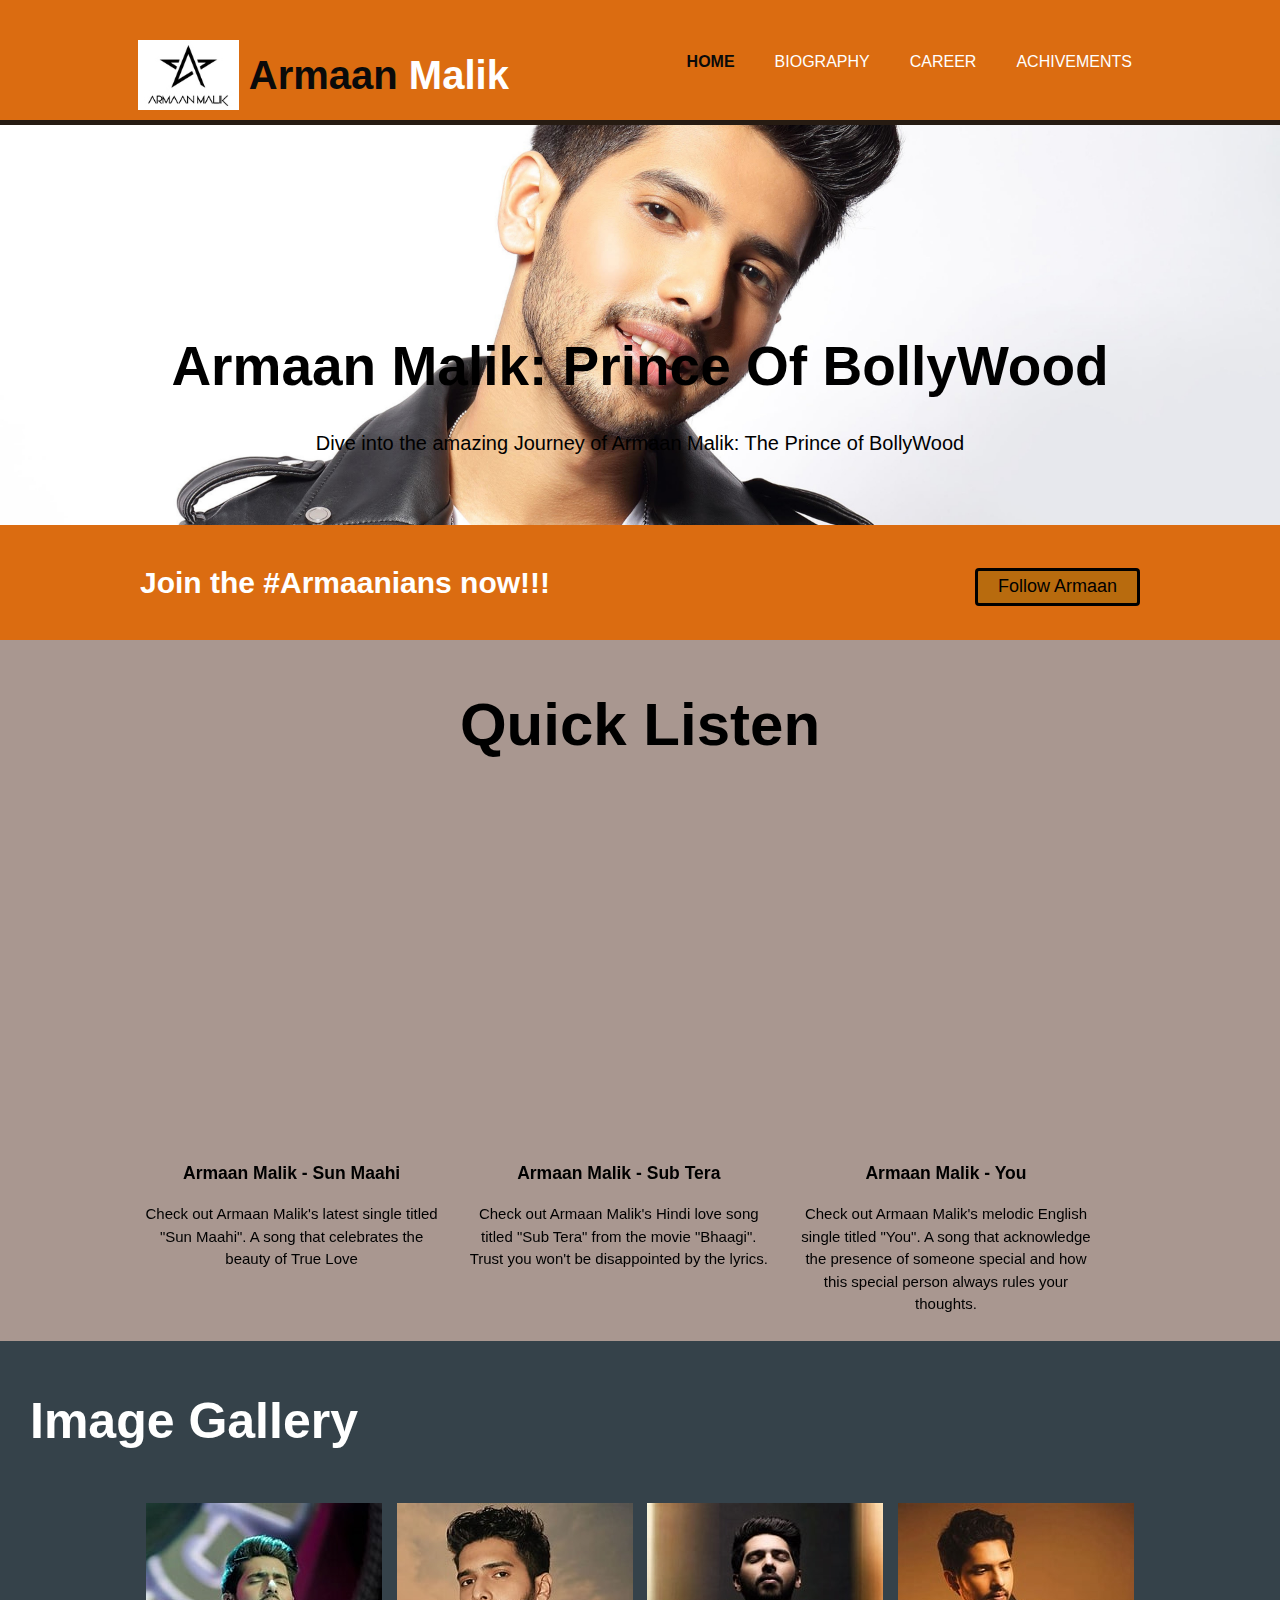
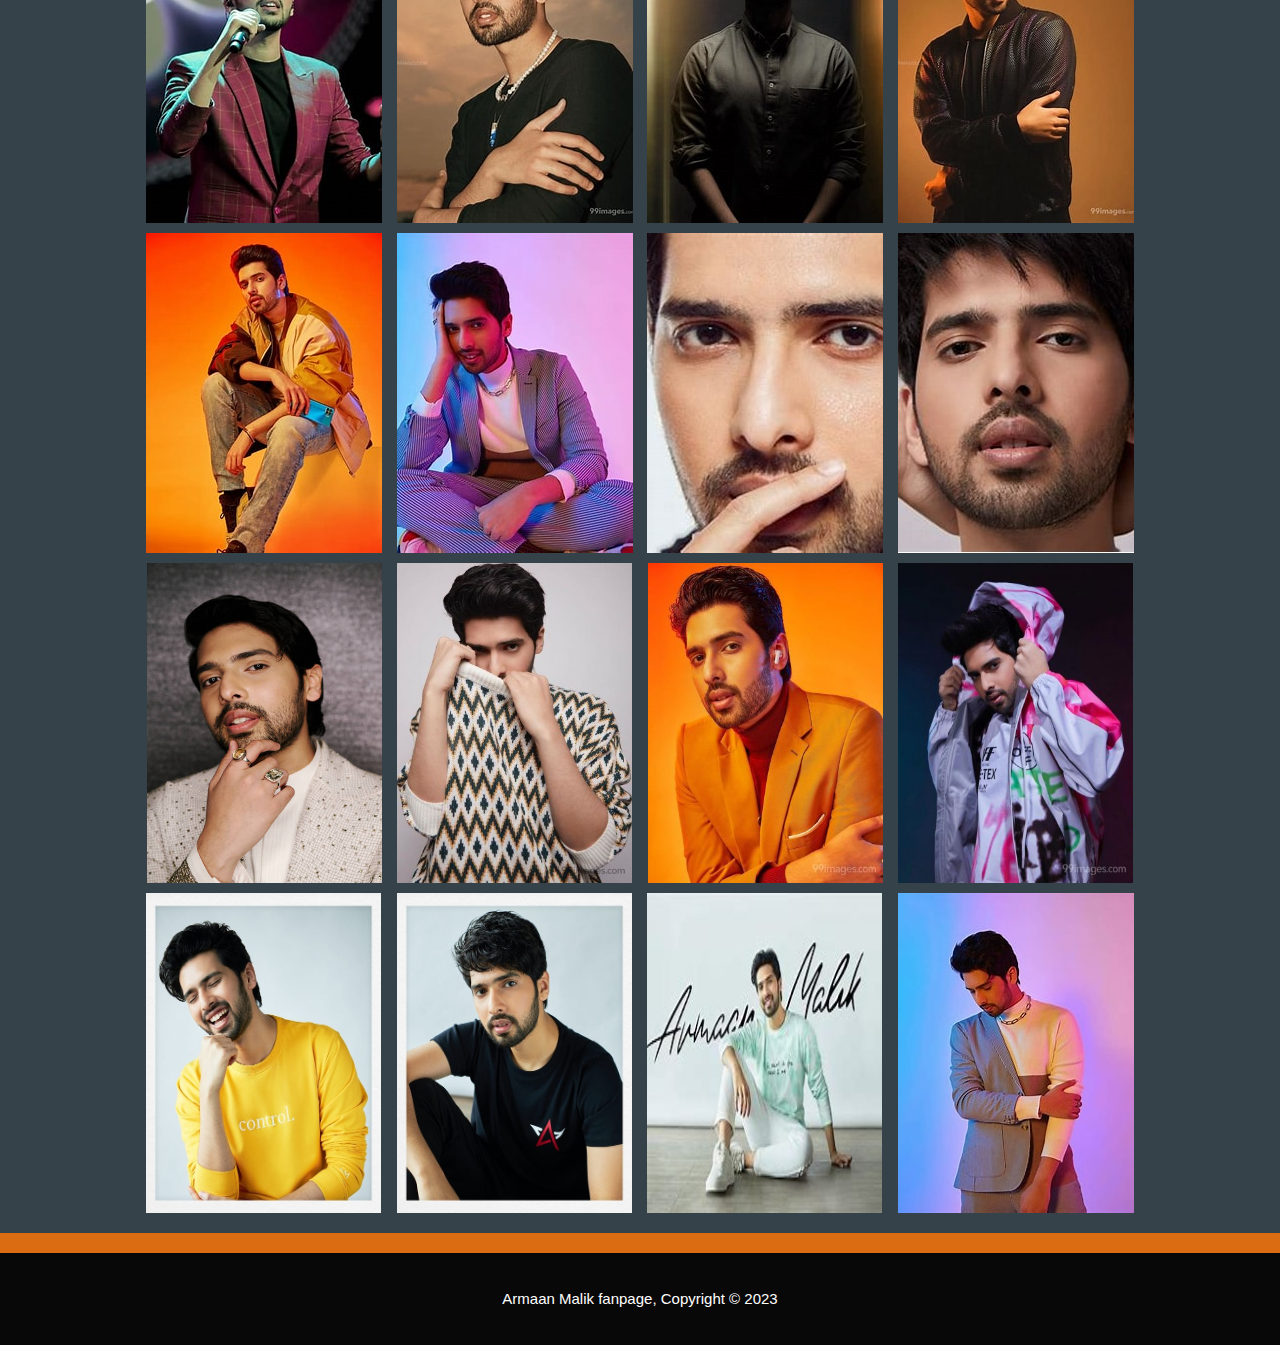
==== index.html @ 8e6ff786 "First commit for the files" ====
<!DOCTYPE html>
<html lang="en">
<head>
    <meta charset="UTF-8">
    <meta http-equiv="X-UA-Compatible" content="IE=edge">
    <meta name="viewport" content="width=device-width, initial-scale=1.0">
    <meta name="description" content="Armaan Malik's fan page website. Important details about Armaan Malik." >
    <meta name="keywords" content="Armaan Malik, Armaan, fanpage, Biography">
    <meta name="author" content="Praise-Jah" >
     <title>Armaan Malik</title>
    <link rel="stylesheet" href="css/style.css">
    <link rel="stylesheet"  href="css/all.css">
    <script src="js/bio.js"></script>
</head>
<body>
    <header>
        <div class="container">
            <div id="branding">
                <img src="img/Armaan Malik logo 2.jpg">
                <h1 style="font-size: 40px;"><span class="highlight">Armaan</span> Malik</h1>
            </div>
            <nav>
                <ul>
                    <li class="current"><a href="index.html">Home</a></li>
                    <li><a href="biography.html">Biography</a></li>
                    <li><a href="#" onclick="openDiv()">Career</a></li>
                    <li><a href="#" onclick="openDiv2()">Achivements</a></li>
                    <!-- <li><a href="index.html">Listen Now</a></li> -->
                </ul>
            </nav>
        </div>
    </header>
    <section id="showcase">
        <div class="container">
            <!-- <img src="img/Armaan Malik 6.jpg"> -->
            <h1 style="color: black;">Armaan Malik: Prince Of BollyWood</h1>
            <p style="color: black;">Dive into the amazing Journey of Armaan Malik: The Prince of BollyWood</p>
        </div>
    </section>
    <section id="newsletter">
        <div class="container">
            <h1>Join the #Armaanians now!!!</h1>
            <form>
                <a href="https://www.instagram.com/armaanmalik" style="color: white; "><i class="fab fa-instagram" style="font-size: 40px;"></i></a>
                <a href="https://www.instagram.com/armaanmalik" target="_blank"><button class="btn1" type="submit">Follow Armaan</button></a>
            </form>
        </div>
    </section>
    <section id="boxes">
        <!-- youtube videos div -->
        <div class="container2" id="video">
            <h1 style="text-align: center; font-size: 60px;">Quick Listen</h1>

            <div class="box" style="display: flexbox; flex-direction: column;">
                <iframe width="250" height="315" src="https://www.youtube.com/embed/lAUf0q711Ew" title="YouTube video player" frameborder="0" allow="accelerometer; autoplay; clipboard-write; encrypted-media; gyroscope; picture-in-picture; web-share" allowfullscreen></iframe>
                <div>
                    <h3>Armaan Malik - Sun Maahi</h3>
                    <p>Check out Armaan Malik's latest single titled "Sun Maahi". A song that celebrates the beauty of True Love</p>
                </div>
            </div>

            <div class="box" style="display: flexbox; flex-direction: column;">
                <iframe width="250" height="315" src="https://www.youtube.com/embed/WRQHV3kDcyo" title="YouTube video player" 
                frameborder="0" allow="accelerometer; autoplay; clipboard-write; encrypted-media; gyroscope; picture-in-picture" allowfullscreen></iframe>
                <div>
                    <h3>Armaan Malik - Sub Tera</h3>
                    <p>Check out Armaan Malik's Hindi love song titled "Sub Tera" from the movie "Bhaagi". Trust you won't be disappointed by the lyrics.</p>
                </div>
            </div>

            <div class="box" style="display: flexbox; flex-direction: column;">
                <iframe width="250" height="315" src="https://www.youtube.com/embed/GsdYjCLcpN4" title="YouTube video player" 
                frameborder="0" allow="accelerometer; autoplay; clipboard-write; encrypted-media; gyroscope; picture-in-picture" allowfullscreen></iframe>
                <div>
                    <h3>Armaan Malik - You</h3>
                    <p>Check out Armaan Malik's melodic English single titled "You". A song that acknowledge the presence of someone special and how this special person always rules your thoughts.</p>
                </div>
            </div>

        </div>

    </section>
    <section id="pictures">
        <h1 style="padding-left: 20px; font-size: 50px; color: white; " >Image Gallery</h1>
        <div class="container" style="flex-direction: column; flex: content;">
            <div style="background-color:#35424a; padding-top: 5px; padding-bottom: 5px; display: flex; flex-wrap: wrap; justify-content: space-evenly;" id="pics" >
            <img src="img/Armaan Malik 2.jpg" style="margin: 5px;">
            <img src="img/Armaan Malik 8.jpg" style="margin: 5px;">
            <img src="img/Armaan Malik 9.jpg" style="margin: 5px;">
            <img src="img/Armaan Malik 10.jpg" style="margin: 5px;">
            <img src="img/Armaan Malik 12.jpg" style="margin: 5px;">
            <img src="img/Armaan Malik 13.jpg" style="margin: 5px;">
            <img src="img/Armaan Malik 15.jpg" style="margin: 5px;">
            <img src="img/Armaan Malik 16.jpg" style="margin: 5px;">
            <img src="img/Armaan Malik 45.jpg" style="margin: 5px; width: 235px; height: 320px;">
            <img src="img/Armaan Malik 28.jpg" style="margin: 5px; width: 235px; height: 320px;" >
            
            <img src="img/Armaan Malik 26.jpg" style="margin: 5px; width: 235px; height: 320px;">
            <img src="img/Armaan Malik 27.jpg" style="margin: 5px; width: 235px; height: 320px;">

            <img src="img/Armaan Malik 51.jpg" style="margin: 5px; width: 235px; height: 320px;">
            <img src="img/Armaan Malik 52.jpg" style="margin: 5px; width: 235px; height: 320px;">
            <img src="img/Armaan Malik 50.jpg" style="margin: 5px; width: 235px; height: 320px;">
            <img src="img/Armaan Malik 14.jpg" style="margin: 5px;">
            </div>
        </div>
    </section>

    <footer>
        <p>Armaan Malik fanpage, Copyright &copy; 2023</p>
    </footer>
</body>
</html>
---- css/style.css ----
body {
    font-family: Arial, Helvetica, sans-serif;
    font-size: 15px;
    line-height: 1.5;
    padding: 0;
    margin: 0;
    background-color: #db6c11;
}
a {
    text-decoration: none;
}
.container {
    width: 80%;
    margin: auto;
    overflow: hidden;
}

.container2 {
    width: 80%;
    margin: auto;
    overflow: hidden;
}

.btn1 {
    height: 38px;
    border: 3px solid black;
    background: #b86b0e;
    padding-left: 20px;
    padding-right: 20px;
    border-radius: 4px;
    font-size: larger;
}
#career {
    border: none;
}


header {
    background: #db6c11;
    color: #ffffff;
    padding-top: 30px;
    min-height: 70%;
    /* width: 100%; */
    margin: 0;
    border-bottom: #261b12 5px solid;
}
header a {
    color: white;
    text-decoration: none;
    text-transform: uppercase;
    font-size: 16px;

}

table, th,td {
    border: 1px solid powderblue;
    border-collapse: collapse;
}
th, td {
    font-family: sans-serif;
    padding: 5px;
    text-align: center;
    
}

/* header .container{
    width: 100%;
} */

ul {
   margin: 0;
   padding: 0; 
}
header li {
    float:left;
    display: inline;
    padding: 0 20px 0 20px;
}
header #branding {
    float: left;
    display: flex;
    flex-direction: row;
    flex: content;
    text-align: center;
}
header #branding img{
    margin: 10px;
    height: 70px;
}

header #branding h1{
    margin: 0;
    margin-top: 15px;
}
header nav {
    float: right;
    margin-top: 20px;
}
header .highlight, header .current a {
    color: #0a0a0a;
    font-weight: bold;
}
header a:hover{
    color: #351ae3;
    font-weight: bold;
}

/* showcase */
#showcase {
    min-height: 400px;
    background: url(../img/Armaan\ Malik\ 49.jpg);
    background-size: cover;
    background-position: -1% 30%;
    text-align: center;
    color: rgb(248, 244, 251);
    
}
#showcase h1 {
    margin-top: 200px;
    font-size: 55px;
    margin-bottom: 10px;
}
#showcase p {
    font-size: 20px;
}

/* newsletter */

#newsletter {
    padding: 15px;
    color: white;
    background: #db6c11;
    ;
}
#newsletter h1 {
    float: left;
}
#newsletter form {
    float: right;
    margin-top: 15px;
}
#newsletter form i{
    padding: 4px;
    height: 40px;
    width: 25px;
}
#pics {
    align-content: center;
}

/* boxes */
#boxes {
    /* margin: 20px; */
    background-color:rgb(169, 151, 144);
}
#pictures{
    /* margin-top: 20px; */
    background-color: #35424a;
    padding: 10px;
}
#pictures .container div img:hover {
    padding: 10px;
    transform: scale(1.1);
    transition: 2s;
}

#boxes .box {
    float: left;
    width: 30%;
    padding: 10px;
    text-align: center;
}
aside#sidebar {
    float: right;
    margin-top: 10px;
    width: 30%;
}
aside#sidebar2 {
    float: right;
    margin-top: 25px;
    width: 30%;
}
article#maincol {
    float: left;
    width: 65%;
}
p#maincol,#sidebar, #sidebar2 {
    text-align: start;
    word-wrap: normal;
}
.dark {
    padding: 20px;
    color: white;
    background: #35424a;
    margin-bottom: 10px;
}
.slide {
    width: 100%;
    height: 250px;
    animation-name: pic;
    animation-duration: 5s;
    animation-iteration-count: infinite;
  }
  @keyframes pic {
    0% {background-image: url(../img/Armaan\ Malik\ 1.jpg.jpg);}
    25% {
      background-image: url(../img/Armaan\ Malik\ 2.jpg);
    } 
    50% {background-image: url(../img/Armaan\ Malik\ 3.jpg);
    }
    75% {
      background-image: url(../img/Armaan\ Malik\ 6.jpg);
    }
    100% {
      background-image: url(../img/Armaan\ Malik\ 16.jpg);
    }
  }

  .change {
    animation-name: ch;
    animation-duration: 5s;
    animation-iteration-count: infinite;
  }
  @keyframes ch {
    0% {background: #db6c11;}
    25% {
        background: #8e5acd
    } 
    50% {background: #760707;
    }
    75% {
        background: #1807ad;
    }
    100% {
        background: #cfbcad;
    }
  }

footer {
    padding: 20px;
    margin-top: 20px;
    color: white;
    background-color: #090808;
    text-align: center;
}

/* media query */
@media(max-width:768px) {
    header #branding,
    header nav,
    header nav li ,
    #newletter h1,
    #newsletter form,
    #boxes .box,
    article#maincol,
    aside#sidebar, aside#sidebar2,table{
        float: none;
        text-align: center;
        width: 100%;
    }

    header {
        padding-bottom: 20px;
    }
    #showcase {
        margin-top: 1px;
    }
    #newsletter button {
        display: block;
        width: 100%;
    }
    #newletter form i {
        width: 100%;
        margin-bottom: 5px;
    }
    
}
@media(max-width:874px) {
    #small-text {
        flex-wrap: wrap;
    }
}
@media(max-width:1024px) {
    #small-text {
        flex-wrap: wrap;
    }

}
@media(max-width:1000px) {
    #boxes .box {
        float: none;
        text-align: center;
        word-wrap: break-word;
        /* flex-wrap: wrap; */
        width: 100%;

    }
}
/* @media(max-width:492px) {
    #showcase {
        background: url(../img/Armaan\ Malik\ 18.jpg);
    }
} */
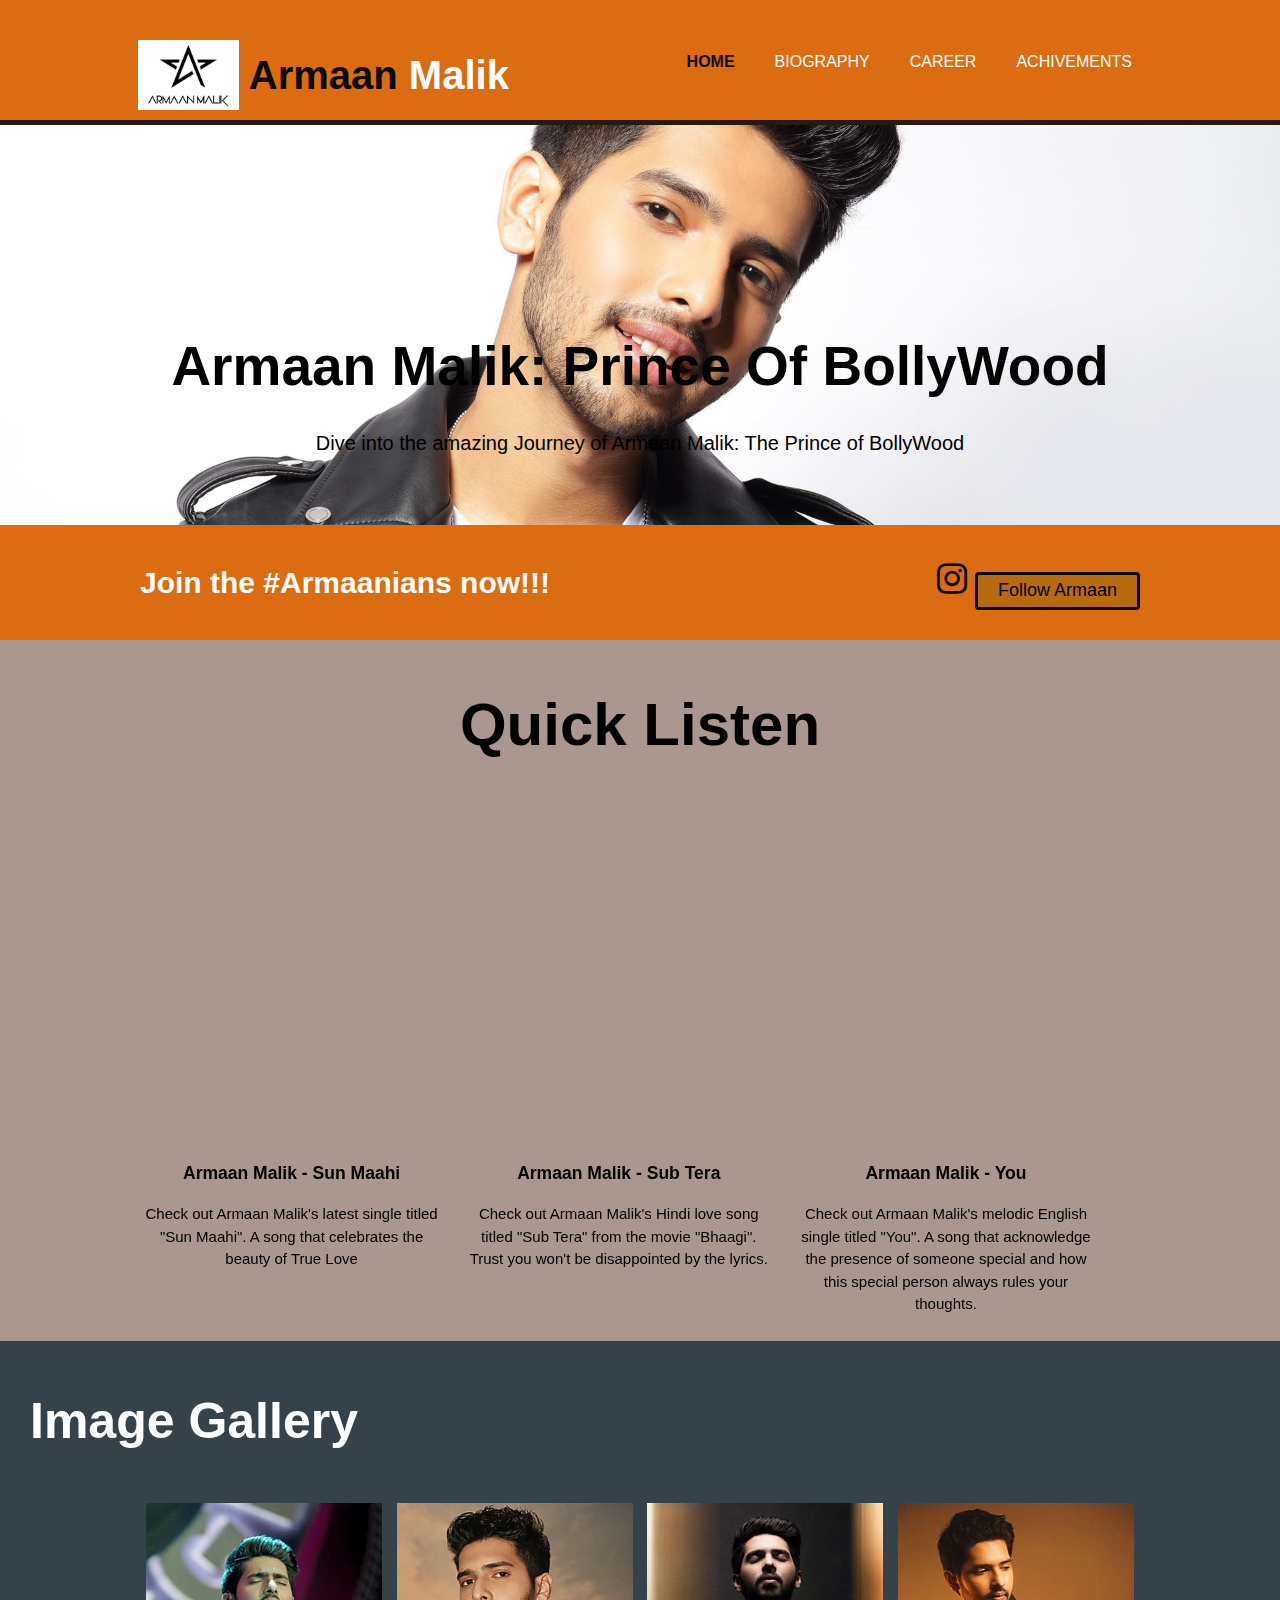
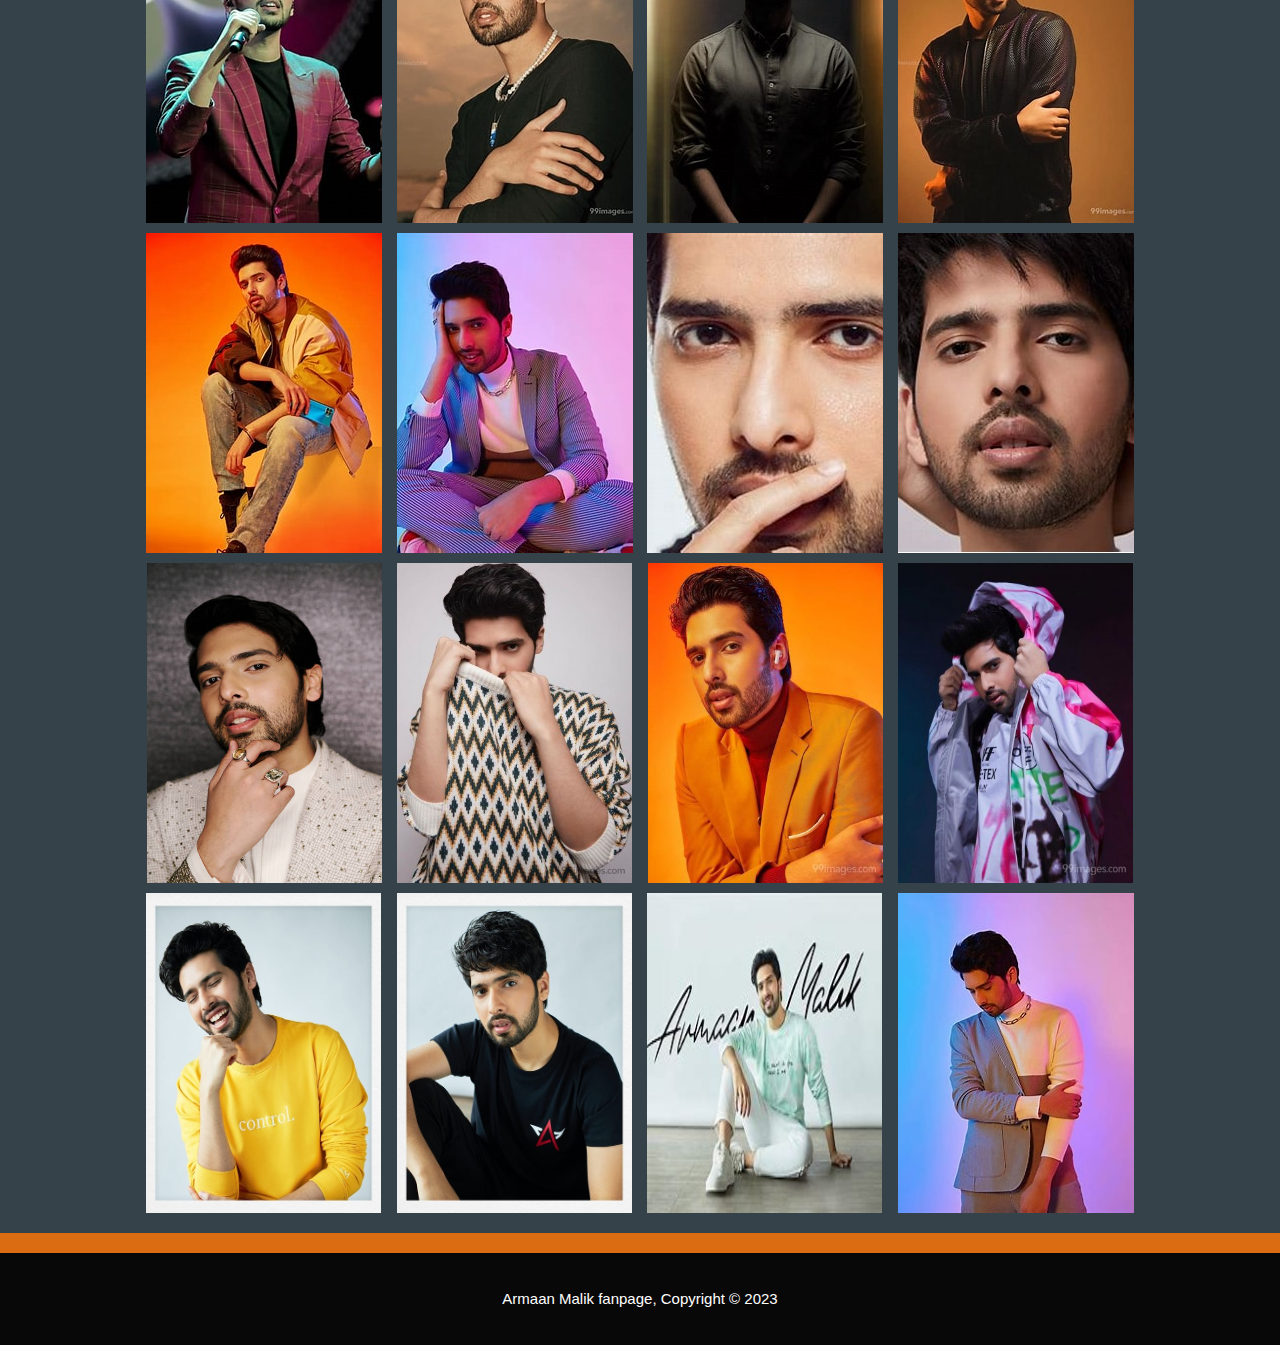
==== commit 0e4eef4a: "Bug Fix for Icons and Quick Listen session" ====
--- a/index.html
+++ b/index.html
@@ -11,6 +11,8 @@
     <link rel="stylesheet" href="css/style.css">
     <link rel="stylesheet"  href="css/all.css">
     <script src="js/bio.js"></script>
+    <link rel="stylesheet" href="https://cdn.jsdelivr.net/npm/boxicons@latest/css/boxicons.min.css">
+    <!-- <script src="https://kit.fontawesome.com/yourcode.js" crossorigin="anonymous"></script> -->
 </head>
 <body>
     <header>
@@ -33,15 +35,16 @@
     <section id="showcase">
         <div class="container">
             <!-- <img src="img/Armaan Malik 6.jpg"> -->
-            <h1 style="color: black;">Armaan Malik: Prince Of BollyWood</h1>
-            <p style="color: black;">Dive into the amazing Journey of Armaan Malik: The Prince of BollyWood</p>
+            <h1 class="des" style="color: black;">Armaan Malik: Prince Of BollyWood</h1>
+            <p class="des2" style="color: black;">Dive into the amazing Journey of Armaan Malik: The Prince of BollyWood</p>
         </div>
     </section>
     <section id="newsletter">
         <div class="container">
             <h1>Join the #Armaanians now!!!</h1>
+
             <form>
-                <a href="https://www.instagram.com/armaanmalik" style="color: white; "><i class="fab fa-instagram" style="font-size: 40px;"></i></a>
+                <a href="https://www.instagram.com/armaanmalik" target="_blank" style="color: black; margin-right: 10px;"><i class="bx bxl-instagram" style="font-size: 40px;"></i></a>
                 <a href="https://www.instagram.com/armaanmalik" target="_blank"><button class="btn1" type="submit">Follow Armaan</button></a>
             </form>
         </div>
@@ -52,7 +55,7 @@
             <h1 style="text-align: center; font-size: 60px;">Quick Listen</h1>
 
             <div class="box" style="display: flexbox; flex-direction: column;">
-                <iframe width="250" height="315" src="https://www.youtube.com/embed/lAUf0q711Ew" title="YouTube video player" frameborder="0" allow="accelerometer; autoplay; clipboard-write; encrypted-media; gyroscope; picture-in-picture; web-share" allowfullscreen></iframe>
+                <iframe width="250" height="315" src="https://www.youtube.com/embed/OYKFJxUxiYk" title="YouTube video player" frameborder="0" allow="accelerometer; autoplay; clipboard-write; encrypted-media; gyroscope; picture-in-picture; web-share" allowfullscreen></iframe>
                 <div>
                     <h3>Armaan Malik - Sun Maahi</h3>
                     <p>Check out Armaan Malik's latest single titled "Sun Maahi". A song that celebrates the beauty of True Love</p>
--- a/css/style.css
+++ b/css/style.css
@@ -296,9 +296,16 @@
 
     }
 }
-/* @media(max-width:492px) {
+@media(max-width:492px) {
     #showcase {
-        background: url(../img/Armaan\ Malik\ 18.jpg);
-    }
-} */
-
+        background: url(../img/Armaan\ Malik\ 27.jpg);
+        /* background-repeat: no-repeat; */
+        background-size: cover;
+        /* color: rgb(106, 30, 30); */
+    }
+    
+    .des, .des2 {
+        color: #351ae3;
+    }
+}
+
